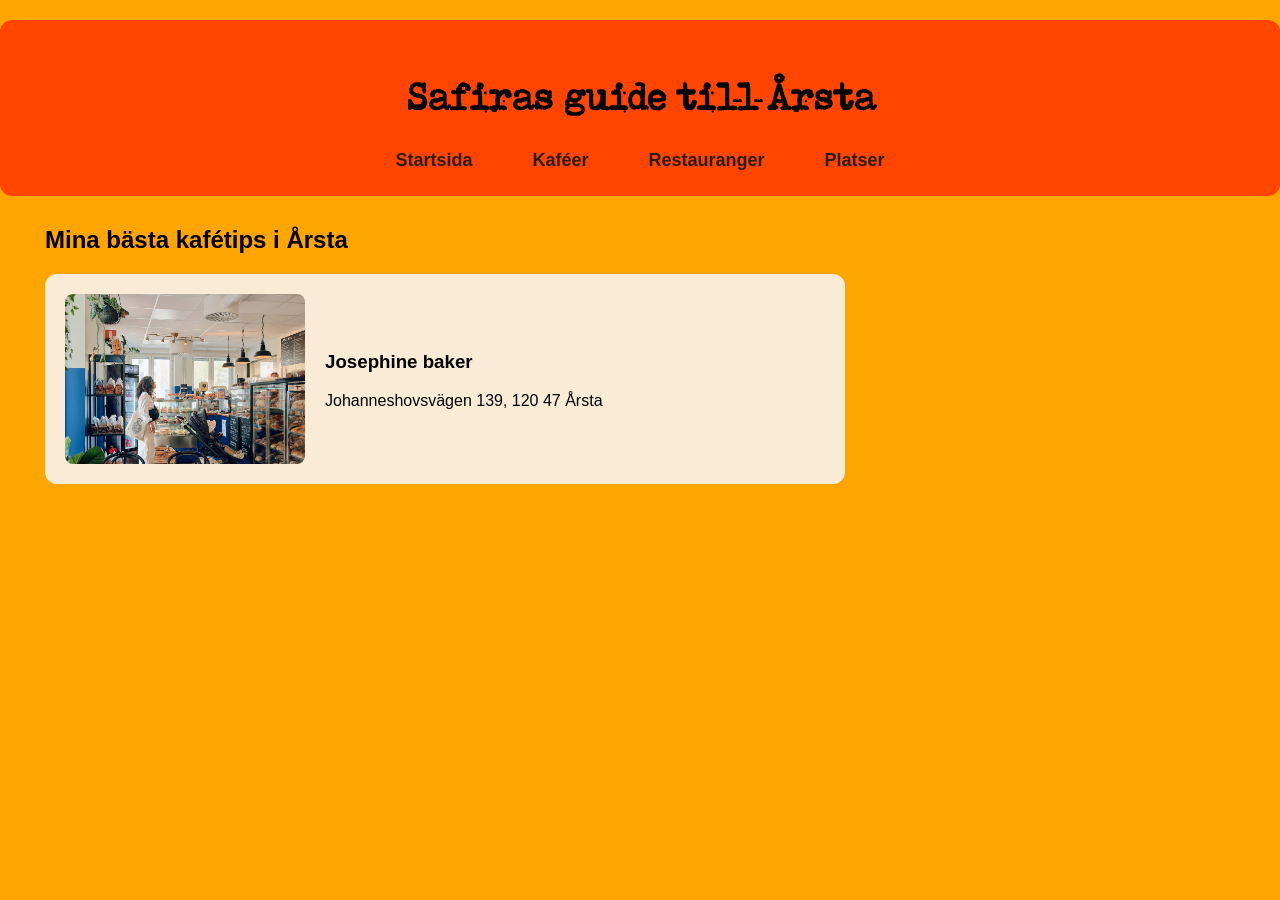
==== kaféer.html @ b4c8c7dd "f fixat massor" ====
<!DOCTYPE html>
<html lang="sv">
<head>
    <meta charset="UTF-8">
    <meta name="viewport" content="width=device-width, initial-scale=1.0">
    <title>Kaféer - Safiras guide till Årsta</title>
    <link rel="stylesheet" href="style.css">
</head>
<body>
    <header class="top-header">
        <h1> Safiras guide till Årsta</h1>
        <nav class="menu">
            <a href="index.html">Startsida</a>
            <a href="kaféer.html">Kaféer</a>
            <a href="restauranger.html">Restauranger</a>
            <a href="platser.html">Platser</a>        
        </nav>
    </header>
    <main class="tips-container">
        <h2>Mina bästa kafétips i Årsta</h2>
        <div class="tips-kort">
        <img src="bilder/josephine-baker-b94fabb7.jpg" alt="Josephine">
        <div>
        <h3>Josephine baker</h3>
        <p>Johanneshovsvägen 139, 120 47 Årsta</p>
    </div>
    </div>
    </main>
</body>
</html>
---- style.css ----
@font-face {
    font-family: 'MittTypsnitt';
    src: url('fonts/Tox Typewriter.ttf') format('truetype');
}
body {background-color: orange; text-align: left; margin: 0; font-family: Arial, Helvetica, sans-serif;}
.top-header {background-color: orangered; text-align: center; padding: 25px 15px; box-sizing: border-box; width: 100%; margin: 20px 0; border-radius: 12px;font-family: 'MittTypsnitt', sans-serif;}
.top-header h1 {font-family: 'MittTypsnitt', sans-serif;font-size: 42px;}
h2, h3, .menu {font-family: Arial, Helvetica, sans-serif;}
.center-box {margin-top: 20px; width: 100%;}
.center-box figure {margin: 0; width: 100%;}
.center-box img {width: 100%; height: auto; display: block;}
figcaption, .source-text {font-size: 12px; color: #555555; margin-top: 6px; padding-left: 15px; text-align: left;}
.menu {display: flex; justify-content: center; gap: 60px; margin-top: 15px;}
.menu a {text-decoration: none; color: #2b1d16; font-weight: bold; font-size: 18px;}
.menu a:hover {text-decoration: underline;}
.tips-container {max-width: 800px; margin: 30px; padding: 0 15px;}
.tips-kort {display: flex; gap: 20px; align-items: center; background-color: antiquewhite; padding: 20px; border-radius: 12px;}
.tips-kort img {width: 240px; height: 170px; object-fit: cover; border-radius: 8px; flex-shrink: o;}
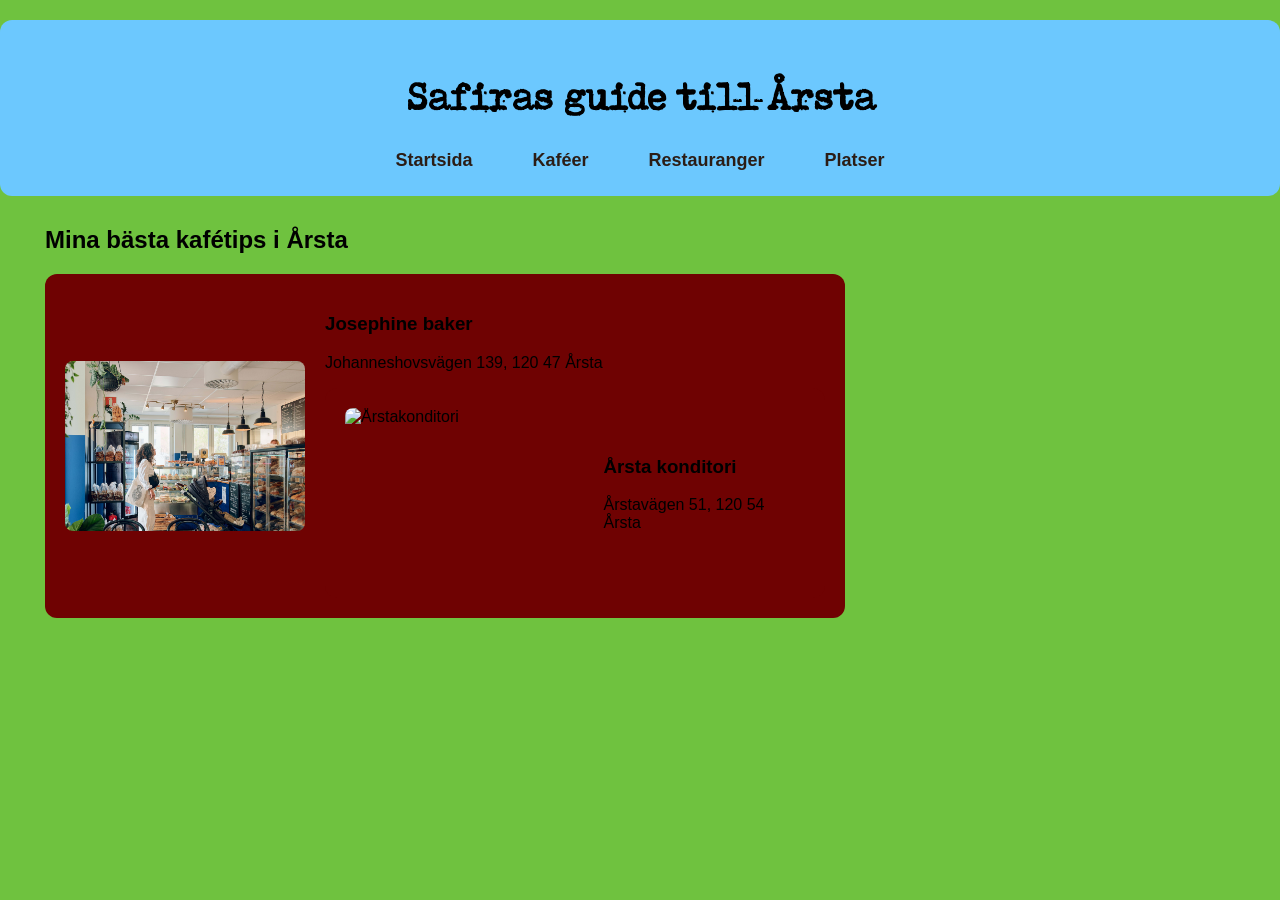
==== commit 8eec67ee: "Update kaféer.html" ====
--- a/kaféer.html
+++ b/kaféer.html
@@ -23,6 +23,11 @@
         <div>
         <h3>Josephine baker</h3>
         <p>Johanneshovsvägen 139, 120 47 Årsta</p>
+         <div class="tips-kort">
+        <img src="bilder" alt="Årstakonditori">
+        <div>
+        <h3>Årsta konditori</h3>
+        <p>Årstavägen 51, 120 54 Årsta</p>
     </div>
     </div>
     </main>
--- a/style.css
+++ b/style.css
@@ -2,8 +2,8 @@
     font-family: 'MittTypsnitt';
     src: url('fonts/Tox Typewriter.ttf') format('truetype');
 }
-body {background-color: orange; text-align: left; margin: 0; font-family: Arial, Helvetica, sans-serif;}
-.top-header {background-color: orangered; text-align: center; padding: 25px 15px; box-sizing: border-box; width: 100%; margin: 20px 0; border-radius: 12px;font-family: 'MittTypsnitt', sans-serif;}
+body {background-color: rgb(111, 194, 63); text-align: left; margin: 0; font-family: Arial, Helvetica, sans-serif;}
+.top-header {background-color: rgb(108, 200, 254); text-align: center; padding: 25px 15px; box-sizing: border-box; width: 100%; margin: 20px 0; border-radius: 12px;font-family: 'MittTypsnitt', sans-serif;}
 .top-header h1 {font-family: 'MittTypsnitt', sans-serif;font-size: 42px;}
 h2, h3, .menu {font-family: Arial, Helvetica, sans-serif;}
 .center-box {margin-top: 20px; width: 100%;}
@@ -14,5 +14,5 @@
 .menu a {text-decoration: none; color: #2b1d16; font-weight: bold; font-size: 18px;}
 .menu a:hover {text-decoration: underline;}
 .tips-container {max-width: 800px; margin: 30px; padding: 0 15px;}
-.tips-kort {display: flex; gap: 20px; align-items: center; background-color: antiquewhite; padding: 20px; border-radius: 12px;}
+.tips-kort {display: flex; gap: 20px; align-items: center; background-color: rgb(111, 2, 2); padding: 20px; border-radius: 12px;}
 .tips-kort img {width: 240px; height: 170px; object-fit: cover; border-radius: 8px; flex-shrink: o;}
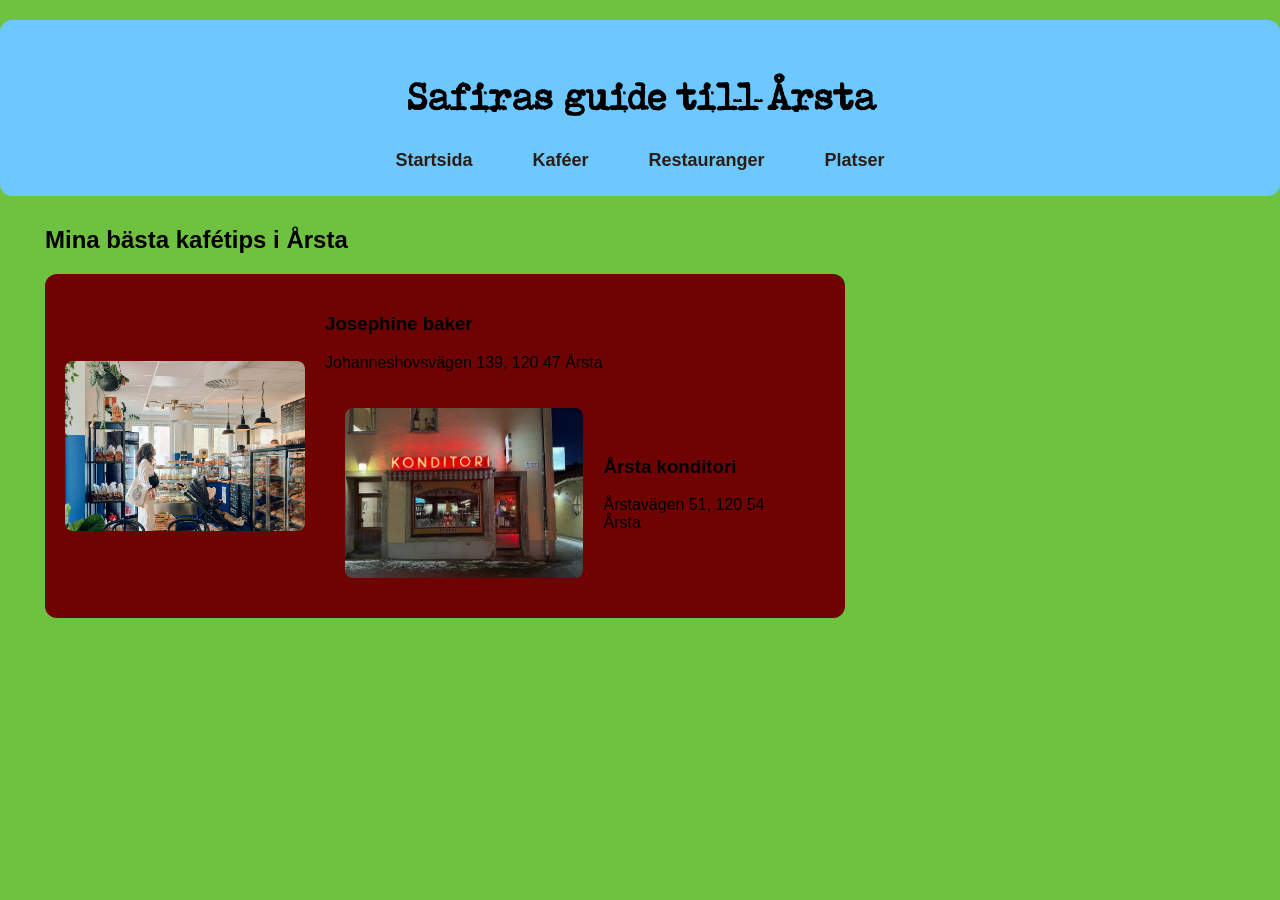
==== commit 5fe1302c: "y lag till bild" ====
--- a/kaféer.html
+++ b/kaféer.html
@@ -24,7 +24,7 @@
         <h3>Josephine baker</h3>
         <p>Johanneshovsvägen 139, 120 47 Årsta</p>
          <div class="tips-kort">
-        <img src="bilder" alt="Årstakonditori">
+        <img src="bilder/arstakonditori.jpeg" alt="Årstakonditori">
         <div>
         <h3>Årsta konditori</h3>
         <p>Årstavägen 51, 120 54 Årsta</p>
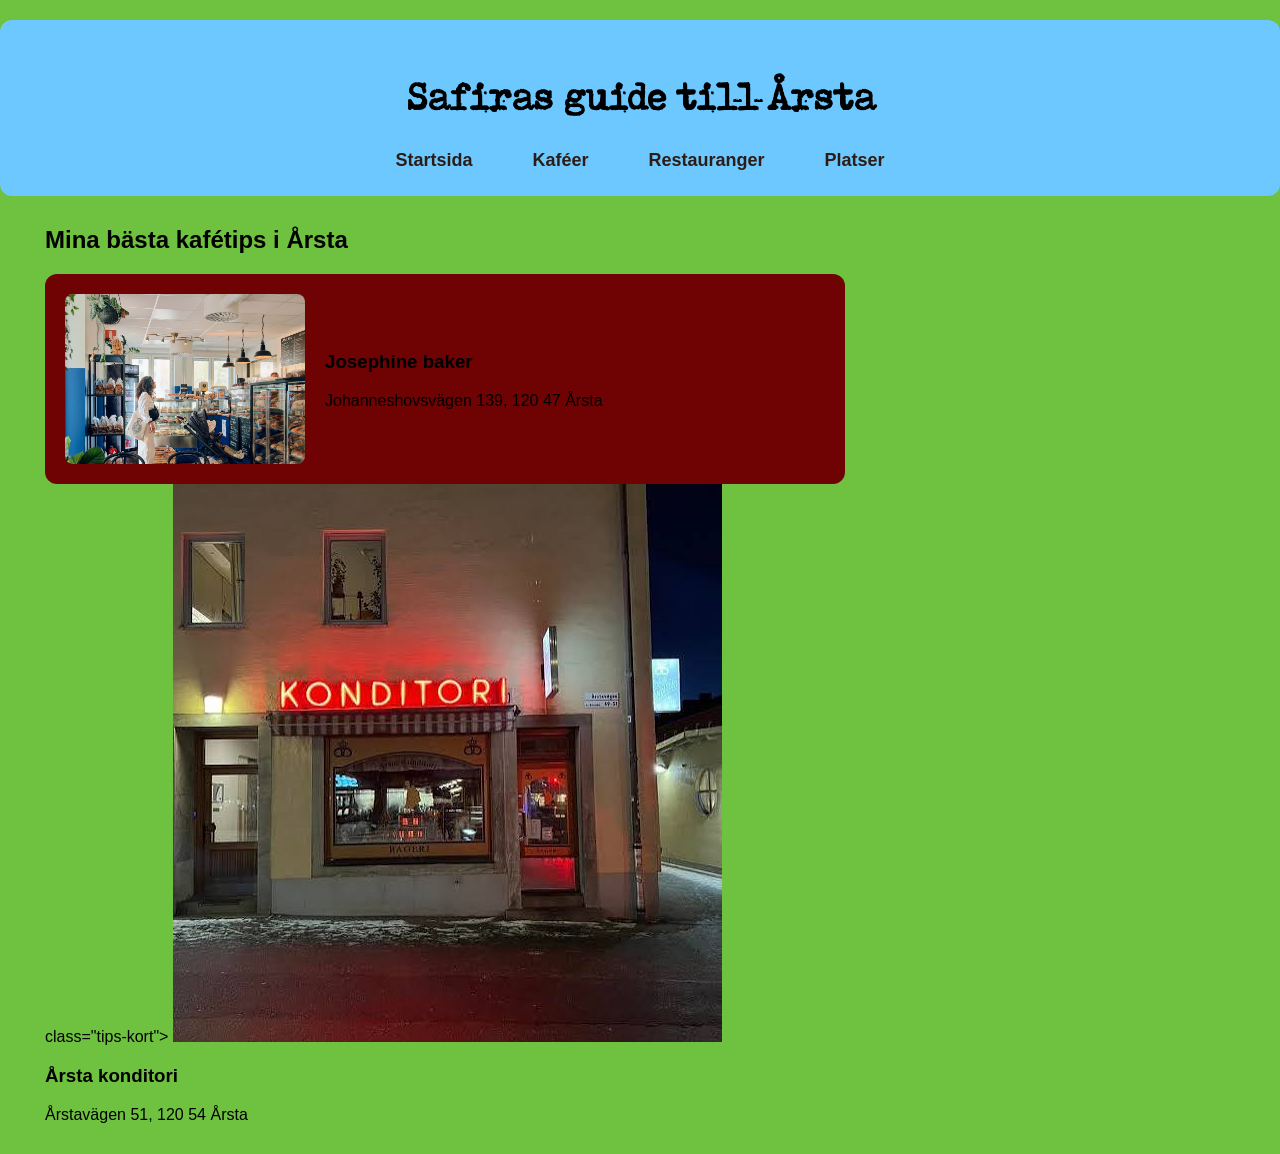
==== commit 2c294afe: "Update kaféer.html" ====
--- a/kaféer.html
+++ b/kaféer.html
@@ -23,7 +23,9 @@
         <div>
         <h3>Josephine baker</h3>
         <p>Johanneshovsvägen 139, 120 47 Årsta</p>
-         <div class="tips-kort">
+        </div> 
+    </div>
+    <div>class="tips-kort">
         <img src="bilder/arstakonditori.jpeg" alt="Årstakonditori">
         <div>
         <h3>Årsta konditori</h3>
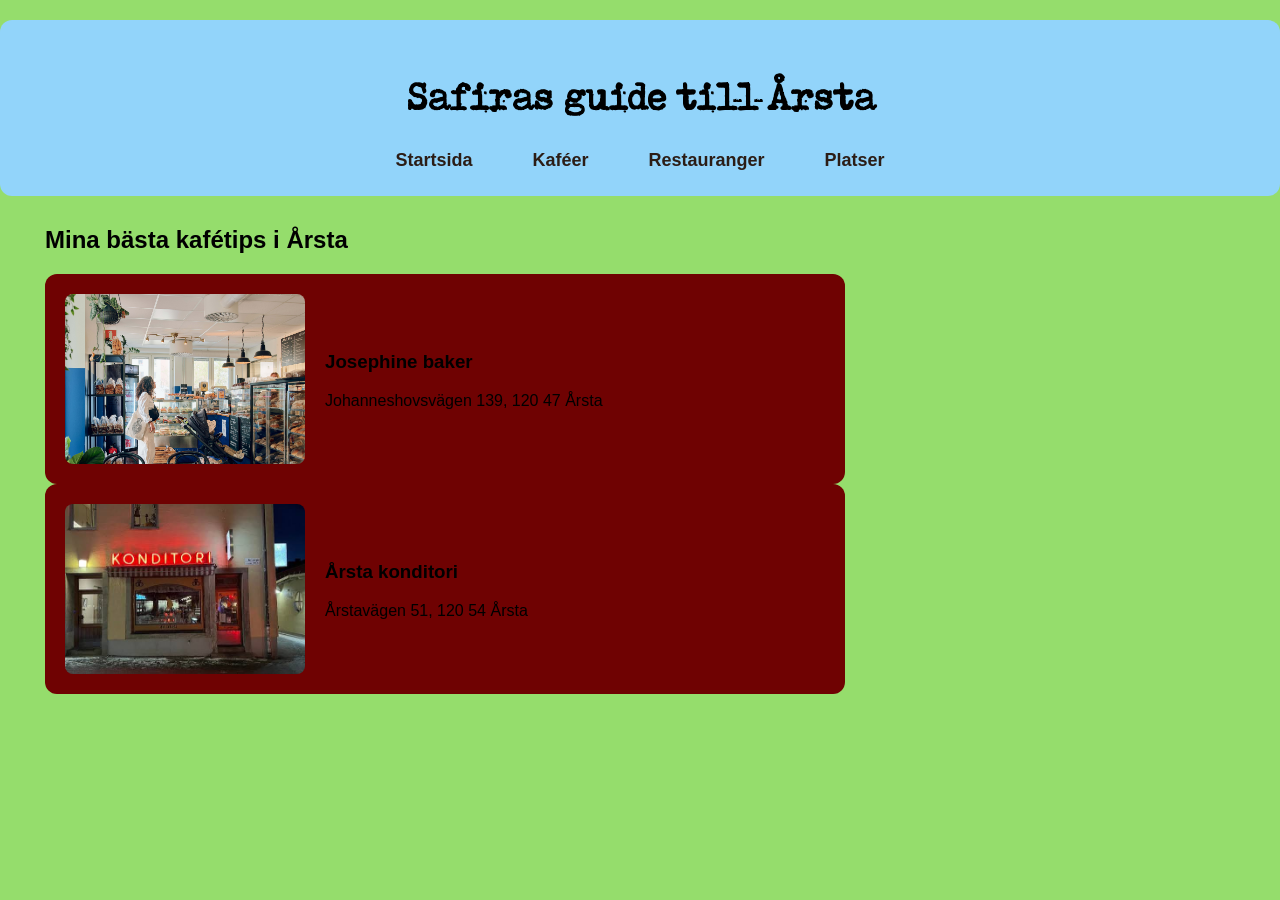
==== commit a9ab4c76: "Update kaféer.html" ====
--- a/kaféer.html
+++ b/kaféer.html
@@ -25,7 +25,7 @@
         <p>Johanneshovsvägen 139, 120 47 Årsta</p>
         </div> 
     </div>
-    <div>class="tips-kort">
+    <div class="tips-kort">
         <img src="bilder/arstakonditori.jpeg" alt="Årstakonditori">
         <div>
         <h3>Årsta konditori</h3>
--- a/style.css
+++ b/style.css
@@ -2,8 +2,8 @@
     font-family: 'MittTypsnitt';
     src: url('fonts/Tox Typewriter.ttf') format('truetype');
 }
-body {background-color: rgb(111, 194, 63); text-align: left; margin: 0; font-family: Arial, Helvetica, sans-serif;}
-.top-header {background-color: rgb(108, 200, 254); text-align: center; padding: 25px 15px; box-sizing: border-box; width: 100%; margin: 20px 0; border-radius: 12px;font-family: 'MittTypsnitt', sans-serif;}
+body {background-color: rgb(149, 221, 108); text-align: left; margin: 0; font-family: Arial, Helvetica, sans-serif;}
+.top-header {background-color: rgb(146, 212, 250); text-align: center; padding: 25px 15px; box-sizing: border-box; width: 100%; margin: 20px 0; border-radius: 12px;font-family: 'MittTypsnitt', sans-serif;}
 .top-header h1 {font-family: 'MittTypsnitt', sans-serif;font-size: 42px;}
 h2, h3, .menu {font-family: Arial, Helvetica, sans-serif;}
 .center-box {margin-top: 20px; width: 100%;}
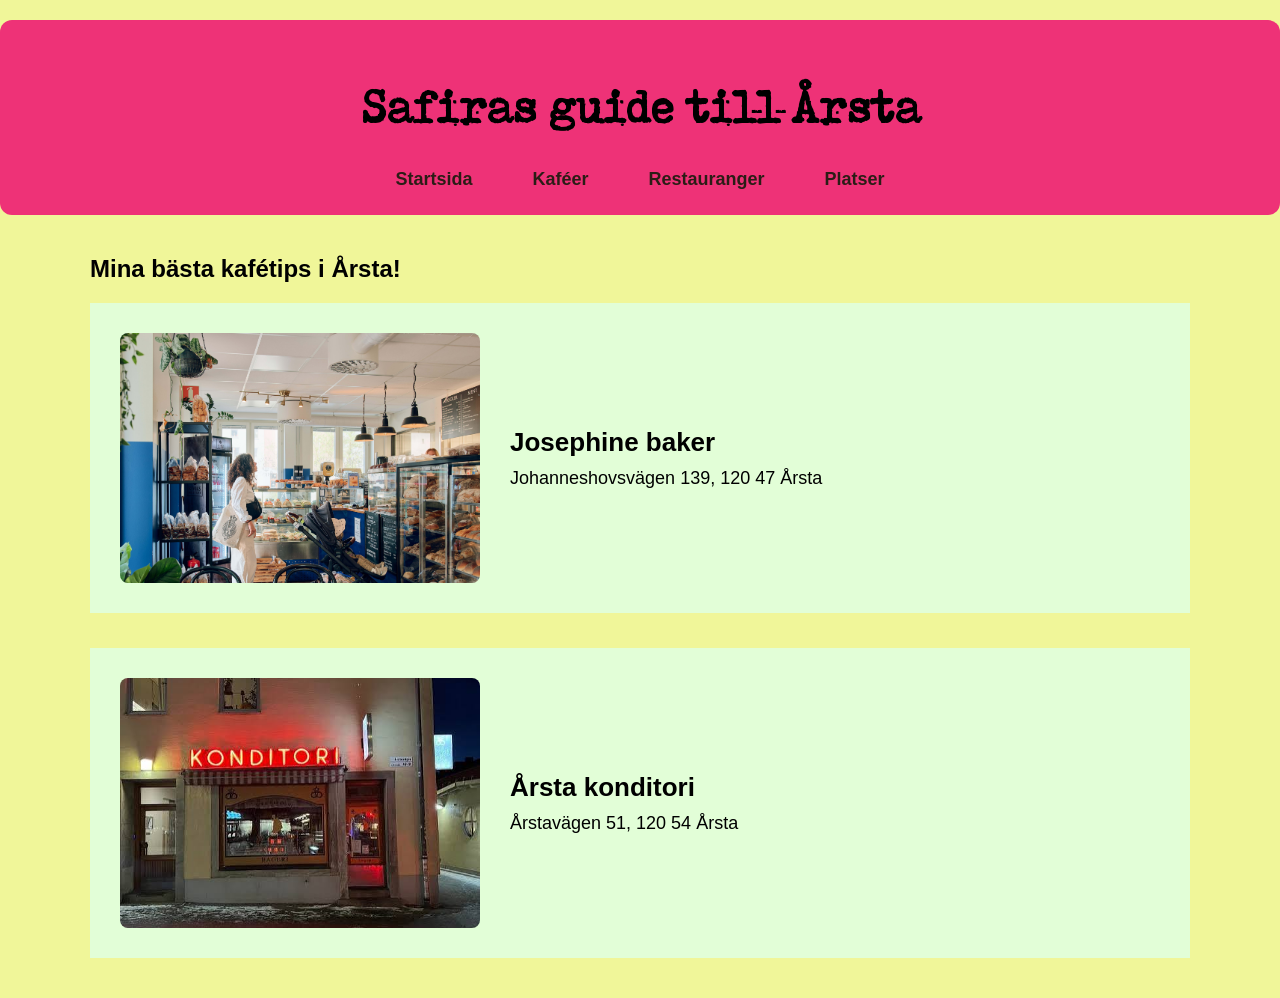
==== commit 76c592c2: "Update kaféer.html" ====
--- a/kaféer.html
+++ b/kaféer.html
@@ -17,7 +17,7 @@
         </nav>
     </header>
     <main class="tips-container">
-        <h2>Mina bästa kafétips i Årsta</h2>
+        <h2>Mina bästa kafétips i Årsta!</h2>
         <div class="tips-kort">
         <img src="bilder/josephine-baker-b94fabb7.jpg" alt="Josephine">
         <div>
--- a/style.css
+++ b/style.css
@@ -2,9 +2,9 @@
     font-family: 'MittTypsnitt';
     src: url('fonts/Tox Typewriter.ttf') format('truetype');
 }
-body {background-color: rgb(149, 221, 108); text-align: left; margin: 0; font-family: Arial, Helvetica, sans-serif;}
-.top-header {background-color: rgb(146, 212, 250); text-align: center; padding: 25px 15px; box-sizing: border-box; width: 100%; margin: 20px 0; border-radius: 12px;font-family: 'MittTypsnitt', sans-serif;}
-.top-header h1 {font-family: 'MittTypsnitt', sans-serif;font-size: 42px;}
+body {background-color: rgb(240, 246, 153); text-align: left; margin: 0; font-family: Arial, Helvetica, sans-serif;}
+.top-header {background-color: rgb(238, 50, 119); text-align: center; padding: 25px 15px; box-sizing: border-box; width: 100%; margin: 20px 0; border-radius: 12px;font-family: 'MittTypsnitt', sans-serif;}
+.top-header h1 {font-family: 'MittTypsnitt', sans-serif;font-size: 50px;}
 h2, h3, .menu {font-family: Arial, Helvetica, sans-serif;}
 .center-box {margin-top: 20px; width: 100%;}
 .center-box figure {margin: 0; width: 100%;}
@@ -13,6 +13,8 @@
 .menu {display: flex; justify-content: center; gap: 60px; margin-top: 15px;}
 .menu a {text-decoration: none; color: #2b1d16; font-weight: bold; font-size: 18px;}
 .menu a:hover {text-decoration: underline;}
-.tips-container {max-width: 800px; margin: 30px; padding: 0 15px;}
-.tips-kort {display: flex; gap: 20px; align-items: center; background-color: rgb(111, 2, 2); padding: 20px; border-radius: 12px;}
-.tips-kort img {width: 240px; height: 170px; object-fit: cover; border-radius: 8px; flex-shrink: o;}+.tips-container {max-width: 1100px; margin: 40px auto; padding: 0 20px;}
+.tips-kort {display: flex; gap: 30px; align-items: center; background-color: rgb(226, 254, 215); padding: 30px; margin-bottom: 35px; 12px;}
+.tips-kort img {width: 360px; height: 250px; object-fit: cover; border-radius: 8px; flex-shrink: o;}
+.tips-kort h3 {font-size: 26px; margin-top: 0; margin-bottom: 10px;}
+.tips-kort p {font-size: 18px; margin: 0;}
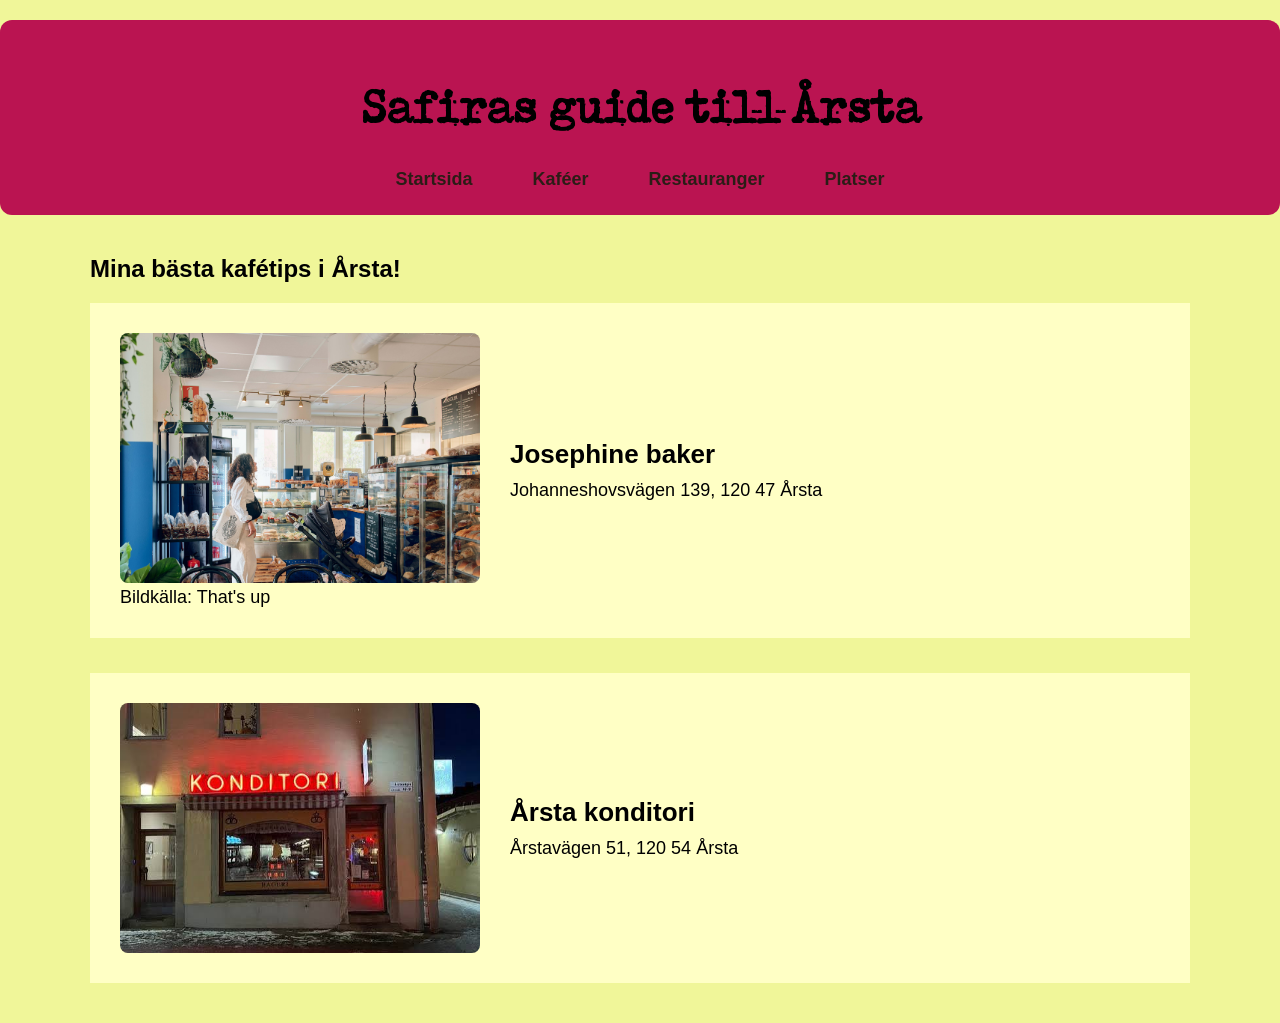
==== commit 473ea648: "Update kaféer.html" ====
--- a/kaféer.html
+++ b/kaféer.html
@@ -19,7 +19,10 @@
     <main class="tips-container">
         <h2>Mina bästa kafétips i Årsta!</h2>
         <div class="tips-kort">
-        <img src="bilder/josephine-baker-b94fabb7.jpg" alt="Josephine">
+            <div class="bildpaket">
+                <img src="bilder/josephine-baker-b94fabb7.jpg" alt="Josephine">
+                <p class="bildkalla">Bildkälla: That's up</p>
+        </div>
         <div>
         <h3>Josephine baker</h3>
         <p>Johanneshovsvägen 139, 120 47 Årsta</p>
--- a/style.css
+++ b/style.css
@@ -3,7 +3,7 @@
     src: url('fonts/Tox Typewriter.ttf') format('truetype');
 }
 body {background-color: rgb(240, 246, 153); text-align: left; margin: 0; font-family: Arial, Helvetica, sans-serif;}
-.top-header {background-color: rgb(238, 50, 119); text-align: center; padding: 25px 15px; box-sizing: border-box; width: 100%; margin: 20px 0; border-radius: 12px;font-family: 'MittTypsnitt', sans-serif;}
+.top-header {background-color: rgb(186, 20, 81); text-align: center; padding: 25px 15px; box-sizing: border-box; width: 100%; margin: 20px 0; border-radius: 12px;font-family: 'MittTypsnitt', sans-serif;}
 .top-header h1 {font-family: 'MittTypsnitt', sans-serif;font-size: 50px;}
 h2, h3, .menu {font-family: Arial, Helvetica, sans-serif;}
 .center-box {margin-top: 20px; width: 100%;}
@@ -14,7 +14,7 @@
 .menu a {text-decoration: none; color: #2b1d16; font-weight: bold; font-size: 18px;}
 .menu a:hover {text-decoration: underline;}
 .tips-container {max-width: 1100px; margin: 40px auto; padding: 0 20px;}
-.tips-kort {display: flex; gap: 30px; align-items: center; background-color: rgb(226, 254, 215); padding: 30px; margin-bottom: 35px; 12px;}
+.tips-kort {display: flex; gap: 30px; align-items: center; background-color: rgb(255, 255, 197); padding: 30px; margin-bottom: 35px; 12px;}
 .tips-kort img {width: 360px; height: 250px; object-fit: cover; border-radius: 8px; flex-shrink: o;}
 .tips-kort h3 {font-size: 26px; margin-top: 0; margin-bottom: 10px;}
 .tips-kort p {font-size: 18px; margin: 0;}
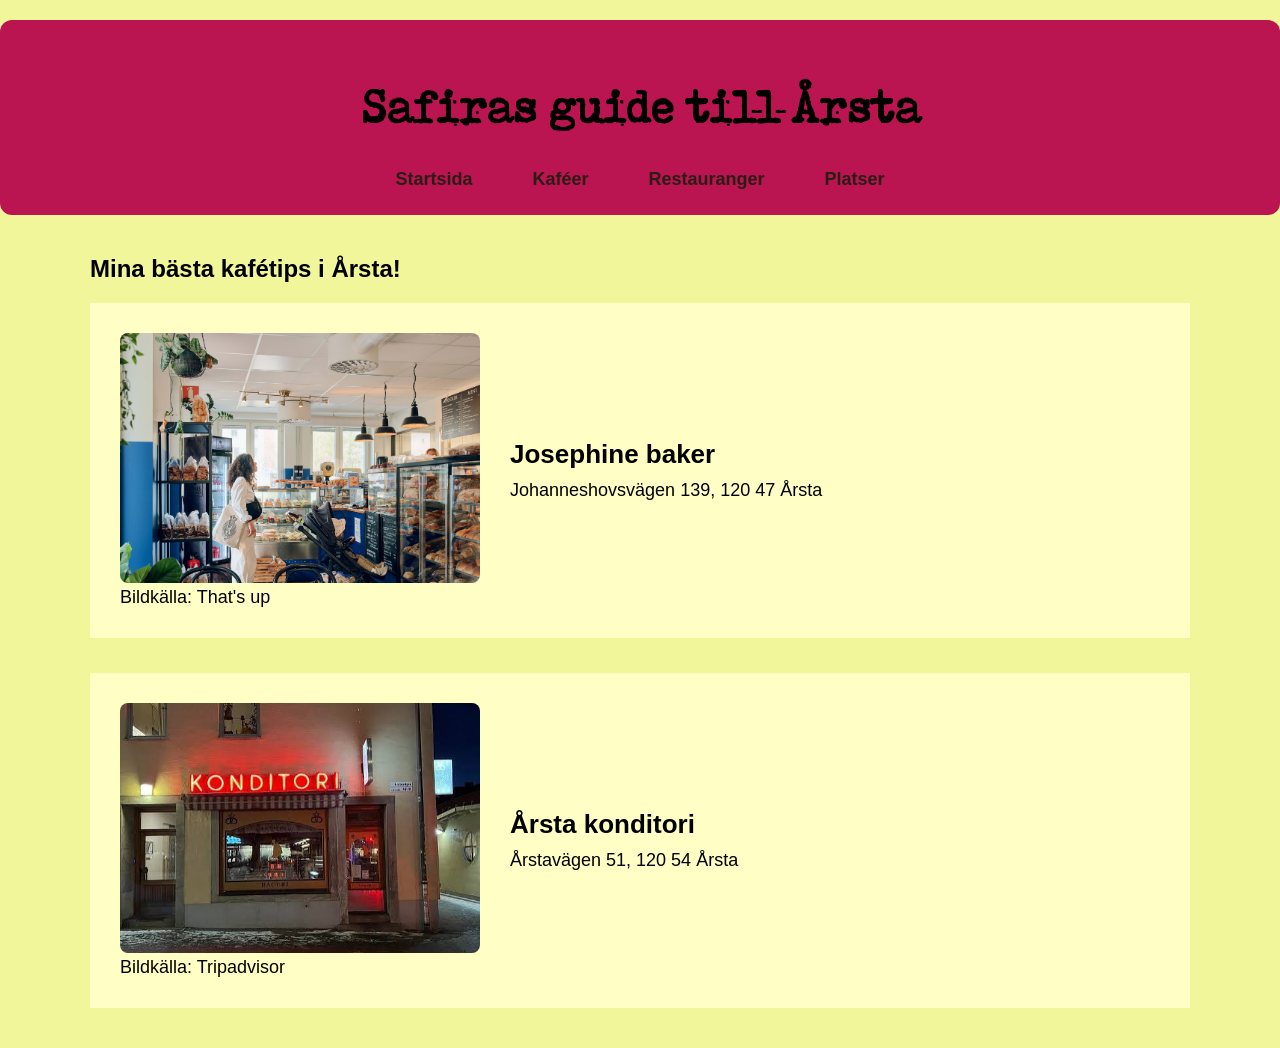
==== commit e13b29fc: "Update kaféer.html" ====
--- a/kaféer.html
+++ b/kaféer.html
@@ -29,7 +29,10 @@
         </div> 
     </div>
     <div class="tips-kort">
+        <div class="bildpaket">
         <img src="bilder/arstakonditori.jpeg" alt="Årstakonditori">
+        <p class="bildkalla">Bildkälla: Tripadvisor</p>
+        </div>
         <div>
         <h3>Årsta konditori</h3>
         <p>Årstavägen 51, 120 54 Årsta</p>
